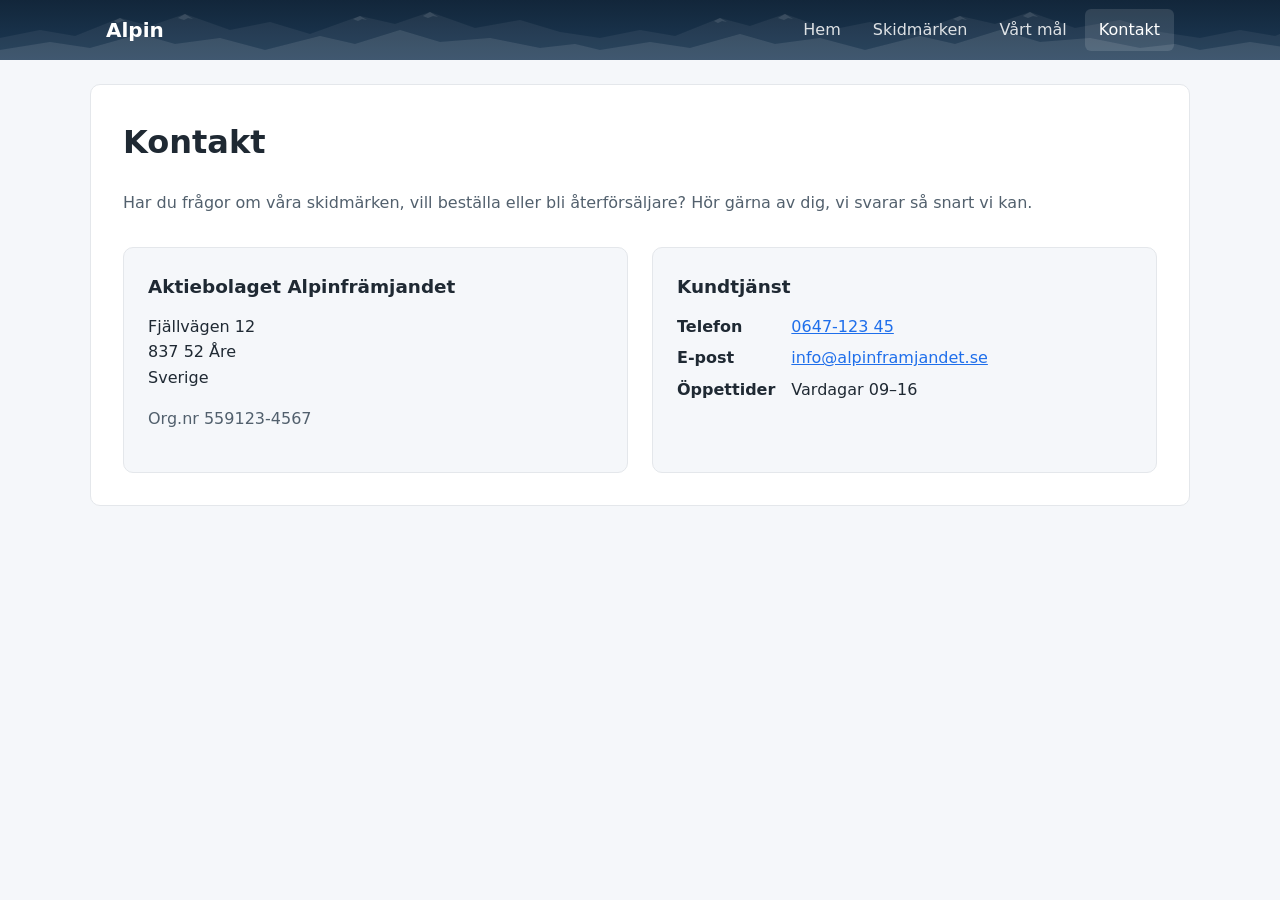
==== kontakt.html @ 6e219e78 "Add Skidmärken, Vårt mål and Kontakt pages - Start page: feature sections with image placeholders an" ====
<!doctype html>
<html lang="sv">
<head>
  <meta charset="utf-8">
  <meta name="viewport" content="width=device-width, initial-scale=1">
  <title>Kontakt – Alpin</title>
  <link rel="stylesheet" href="style.css">
</head>
<body>
  <header class="topbar">
    <div class="topbar-inner">
      <a href="index.html" class="logo">Alpin</a>

      <button class="menu-toggle" aria-label="Öppna meny" aria-expanded="false" aria-controls="menu">
        <span></span><span></span><span></span>
      </button>

      <nav id="menu" class="menu">
        <a href="index.html">Hem</a>
        <a href="skidmarken.html">Skidmärken</a>
        <a href="varmal.html">Vårt mål</a>
        <a href="kontakt.html" class="active">Kontakt</a>
      </nav>
    </div>
  </header>

  <main class="content">
    <h1>Kontakt</h1>
    <p>Har du frågor om våra skidmärken, vill beställa eller bli återförsäljare? Hör gärna av dig, vi svarar så snart vi kan.</p>

    <div class="contact">
      <section class="contact-card">
        <h2>Aktiebolaget Alpinfrämjandet</h2>
        <address>
          Fjällvägen 12<br>
          837 52 Åre<br>
          Sverige
        </address>
        <p class="contact-meta">Org.nr 559123-4567</p>
      </section>

      <section class="contact-card">
        <h2>Kundtjänst</h2>
        <dl class="contact-list">
          <dt>Telefon</dt>
          <dd><a href="tel:+4664712345">0647-123 45</a></dd>
          <dt>E-post</dt>
          <dd><a href="mailto:info@alpinframjandet.se">info@alpinframjandet.se</a></dd>
          <dt>Öppettider</dt>
          <dd>Vardagar 09–16</dd>
        </dl>
      </section>
    </div>
  </main>

  <script src="script.js"></script>
</body>
</html>
---- style.css ----
*,
*::before,
*::after {
  box-sizing: border-box;
}

:root {
  --bg: #f5f7fa;
  --surface: #ffffff;
  --text: #1f2933;
  --muted: #52606d;
  --accent: #1f6feb;
  --topbar-bg: #12263a;
  --topbar-bg-2: #1d3a56;
  --topbar-text: #ffffff;
  --border: #e4e7eb;
}

@media (prefers-color-scheme: dark) {
  :root {
    --bg: #11161c;
    --surface: #1b222b;
    --text: #e6edf3;
    --muted: #9aa5b1;
    --accent: #58a6ff;
    --topbar-bg: #0b1520;
    --topbar-bg-2: #15283b;
    --border: #2d3640;
  }
}

body {
  margin: 0;
  font-family: system-ui, -apple-system, "Segoe UI", Roboto, sans-serif;
  line-height: 1.6;
  background: var(--bg);
  color: var(--text);
}

/* Toppmeny */
.topbar {
  position: sticky;
  top: 0;
  z-index: 10;
  background:
    url("mountains.svg") repeat-x left bottom / auto 100%,
    linear-gradient(180deg, var(--topbar-bg) 0%, var(--topbar-bg-2) 100%);
  color: var(--topbar-text);
}

.topbar-inner {
  max-width: 1100px;
  margin: 0 auto;
  padding: 0 16px;
  height: 60px;
  display: flex;
  align-items: center;
  justify-content: space-between;
}

.logo {
  color: var(--topbar-text);
  text-decoration: none;
  font-weight: 700;
  font-size: 1.25rem;
}

.menu {
  display: flex;
  gap: 4px;
}

.menu a {
  color: var(--topbar-text);
  text-decoration: none;
  padding: 8px 14px;
  border-radius: 6px;
  opacity: 0.85;
}

.menu a:hover,
.menu a.active {
  opacity: 1;
  background: rgba(255, 255, 255, 0.12);
}

/* Menyknapp (visas bara på mobil) */
.menu-toggle {
  display: none;
  background: none;
  border: 0;
  padding: 10px;
  cursor: pointer;
}

.menu-toggle span {
  display: block;
  width: 24px;
  height: 2px;
  margin: 5px 0;
  background: var(--topbar-text);
  transition: transform 0.2s, opacity 0.2s;
}

.menu-toggle[aria-expanded="true"] span:nth-child(1) { transform: translateY(7px) rotate(45deg); }
.menu-toggle[aria-expanded="true"] span:nth-child(2) { opacity: 0; }
.menu-toggle[aria-expanded="true"] span:nth-child(3) { transform: translateY(-7px) rotate(-45deg); }

/* Innehåll */
.content {
  max-width: 1100px;
  margin: 24px auto;
  padding: 32px;
  background: var(--surface);
  border: 1px solid var(--border);
  border-radius: 10px;
}

.content h1 {
  margin-top: 0;
}

.content p {
  color: var(--muted);
}

/* Bild + text-sektioner */
.feature {
  display: flex;
  align-items: center;
  gap: 32px;
  margin-top: 40px;
}

.feature.reverse {
  flex-direction: row-reverse;
}

.feature-image,
.feature-text {
  flex: 1 1 0;
  min-width: 0;
}

.feature-image {
  aspect-ratio: 4 / 3;
  border: 2px dashed var(--border);
  border-radius: 10px;
  background: var(--bg);
}

/* Fristående bildruta i löptext */
.page-image {
  aspect-ratio: 16 / 9;
  margin: 24px 0;
}

.feature-text h2 {
  margin: 0 0 8px;
}

/* Kontakt */
.contact {
  display: grid;
  grid-template-columns: repeat(auto-fit, minmax(260px, 1fr));
  gap: 24px;
  margin-top: 32px;
}

.contact-card {
  padding: 24px;
  border: 1px solid var(--border);
  border-radius: 10px;
  background: var(--bg);
}

.contact-card h2 {
  margin: 0 0 12px;
  font-size: 1.15rem;
}

.contact-card address {
  font-style: normal;
}

.contact-list {
  display: grid;
  grid-template-columns: auto 1fr;
  gap: 6px 16px;
  margin: 0;
}

.contact-list dt {
  font-weight: 600;
}

.contact-list dd {
  margin: 0;
  overflow-wrap: anywhere;
}

.contact a {
  color: var(--accent);
}

/* Surfplatta */
@media (max-width: 900px) {
  .content {
    margin: 16px;
    padding: 24px;
  }
}

/* Mobil */
@media (max-width: 640px) {
  .menu-toggle {
    display: block;
  }

  .menu {
    display: none;
    position: absolute;
    top: 60px;
    left: 0;
    right: 0;
    flex-direction: column;
    gap: 0;
    padding: 8px 16px 16px;
    background: var(--topbar-bg);
  }

  .menu.open {
    display: flex;
  }

  .menu a {
    padding: 12px;
  }

  .content {
    margin: 12px;
    padding: 20px;
  }

  .feature,
  .feature.reverse {
    flex-direction: column;
    align-items: stretch;
    gap: 16px;
    margin-top: 32px;
  }
}
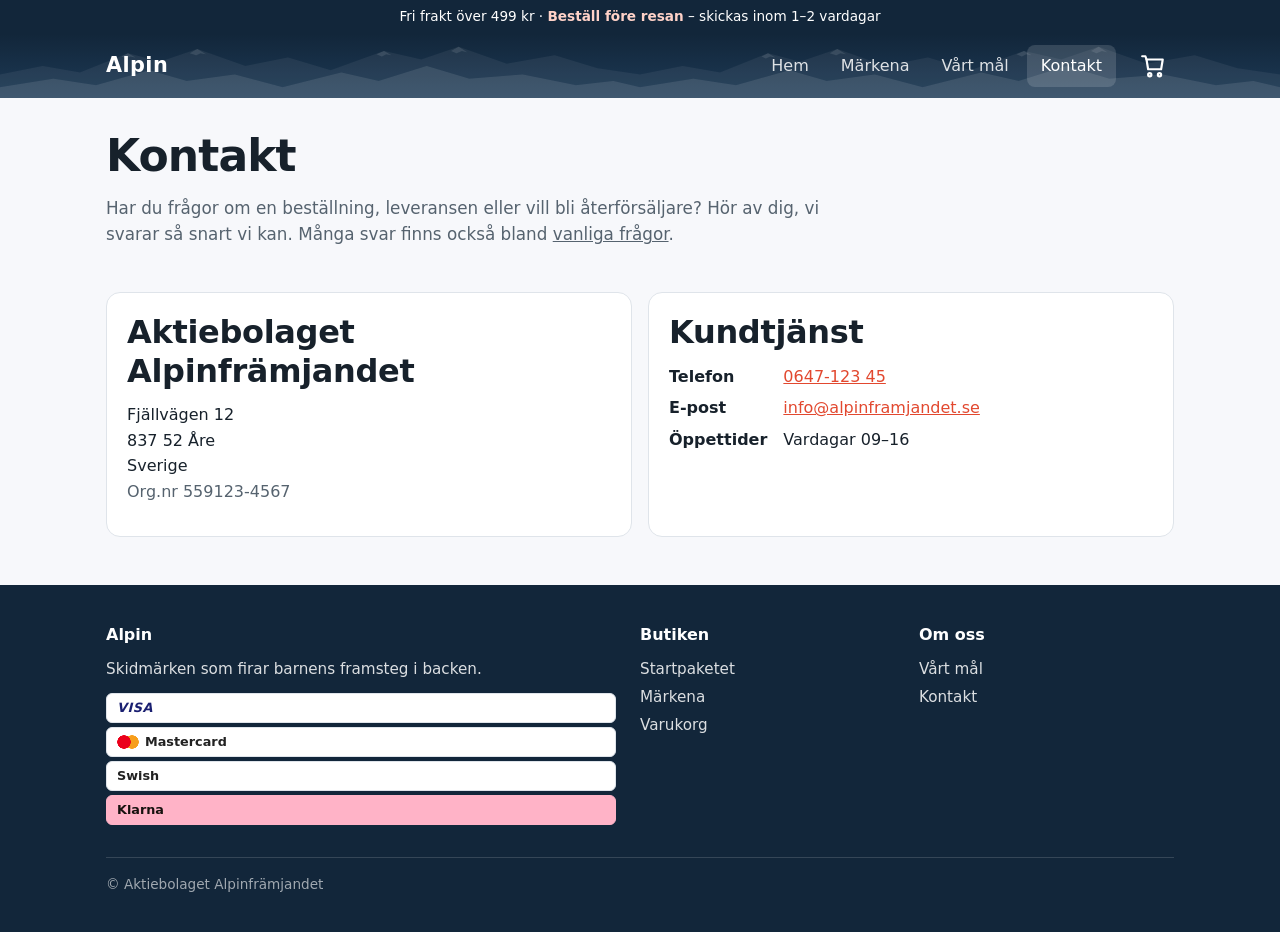
==== commit 77152acd: "Rebuild site as mobile-first webshop with cart and checkout - Product landing page with package pick" ====
--- a/kontakt.html
+++ b/kontakt.html
@@ -2,44 +2,49 @@
 <html lang="sv">
 <head>
   <meta charset="utf-8">
-  <meta name="viewport" content="width=device-width, initial-scale=1">
+  <meta name="viewport" content="width=device-width, initial-scale=1, viewport-fit=cover">
   <title>Kontakt – Alpin</title>
+  <meta name="description" content="Kontakta Aktiebolaget Alpinfrämjandet om beställningar, leveranser och återförsäljning.">
+  <meta name="theme-color" content="#12263a">
   <link rel="stylesheet" href="style.css">
 </head>
 <body>
+  <div class="announce">Fri frakt över 499 kr · <strong>Beställ före resan</strong> – skickas inom 1–2 vardagar</div>
+
   <header class="topbar">
     <div class="topbar-inner">
       <a href="index.html" class="logo">Alpin</a>
-
-      <button class="menu-toggle" aria-label="Öppna meny" aria-expanded="false" aria-controls="menu">
-        <span></span><span></span><span></span>
-      </button>
-
-      <nav id="menu" class="menu">
+      <nav class="menu" aria-label="Huvudmeny">
         <a href="index.html">Hem</a>
-        <a href="skidmarken.html">Skidmärken</a>
+        <a href="skidmarken.html">Märkena</a>
         <a href="varmal.html">Vårt mål</a>
-        <a href="kontakt.html" class="active">Kontakt</a>
+        <a href="kontakt.html" class="active" aria-current="page">Kontakt</a>
       </nav>
+      <a href="kassa.html" class="cart-link" aria-label="Varukorg">
+        <svg viewBox="0 0 24 24" fill="none" stroke="currentColor" stroke-width="2" stroke-linecap="round" stroke-linejoin="round" aria-hidden="true"><path d="M6 6h15l-1.5 9h-12z"/><path d="M6 6 5 3H2"/><circle cx="9" cy="20" r="1.5"/><circle cx="18" cy="20" r="1.5"/></svg>
+        <span class="cart-count" data-cart-count hidden>0</span>
+      </a>
     </div>
   </header>
 
-  <main class="content">
-    <h1>Kontakt</h1>
-    <p>Har du frågor om våra skidmärken, vill beställa eller bli återförsäljare? Hör gärna av dig, vi svarar så snart vi kan.</p>
+  <main class="wrap">
+    <header class="page-head prose">
+      <h1>Kontakt</h1>
+      <p>Har du frågor om en beställning, leveransen eller vill bli återförsäljare? Hör av dig, vi svarar så snart vi kan. Många svar finns också bland <a href="index.html#faq">vanliga frågor</a>.</p>
+    </header>
 
     <div class="contact">
-      <section class="contact-card">
+      <section class="card">
         <h2>Aktiebolaget Alpinfrämjandet</h2>
         <address>
           Fjällvägen 12<br>
           837 52 Åre<br>
           Sverige
         </address>
-        <p class="contact-meta">Org.nr 559123-4567</p>
+        <p class="muted">Org.nr 559123-4567</p>
       </section>
 
-      <section class="contact-card">
+      <section class="card">
         <h2>Kundtjänst</h2>
         <dl class="contact-list">
           <dt>Telefon</dt>
@@ -53,6 +58,39 @@
     </div>
   </main>
 
-  <script src="script.js"></script>
+  <footer class="footer">
+    <div class="wrap">
+      <div class="footer-grid">
+        <div>
+          <h3>Alpin</h3>
+          <p>Skidmärken som firar barnens framsteg i backen.</p>
+          <ul class="pay-badges" aria-label="Betalsätt">
+            <li class="pay pay-visa">VISA</li>
+            <li class="pay pay-mc">Mastercard</li>
+            <li class="pay pay-swish">Swish</li>
+            <li class="pay pay-klarna">Klarna</li>
+          </ul>
+        </div>
+        <div>
+          <h3>Butiken</h3>
+          <ul>
+            <li><a href="index.html">Startpaketet</a></li>
+            <li><a href="skidmarken.html">Märkena</a></li>
+            <li><a href="kassa.html">Varukorg</a></li>
+          </ul>
+        </div>
+        <div>
+          <h3>Om oss</h3>
+          <ul>
+            <li><a href="varmal.html">Vårt mål</a></li>
+            <li><a href="kontakt.html">Kontakt</a></li>
+          </ul>
+        </div>
+      </div>
+      <p class="footer-bottom">© Aktiebolaget Alpinfrämjandet</p>
+    </div>
+  </footer>
+
+  <script src="shop.js"></script>
 </body>
 </html>
--- a/style.css
+++ b/style.css
@@ -1,3 +1,9 @@
+/* ==========================================================
+   Alpin – webbshop
+   Mobil först: grundstilarna gäller mobil, media queries
+   bygger ut för större skärmar.
+   ========================================================== */
+
 *,
 *::before,
 *::after {
@@ -5,181 +11,781 @@
 }
 
 :root {
-  --bg: #f5f7fa;
+  --bg: #f7f8fb;
   --surface: #ffffff;
-  --text: #1f2933;
-  --muted: #52606d;
-  --accent: #1f6feb;
-  --topbar-bg: #12263a;
-  --topbar-bg-2: #1d3a56;
-  --topbar-text: #ffffff;
-  --border: #e4e7eb;
-}
-
-@media (prefers-color-scheme: dark) {
-  :root {
-    --bg: #11161c;
-    --surface: #1b222b;
-    --text: #e6edf3;
-    --muted: #9aa5b1;
-    --accent: #58a6ff;
-    --topbar-bg: #0b1520;
-    --topbar-bg-2: #15283b;
-    --border: #2d3640;
-  }
+  --surface-2: #eef2f7;
+  --text: #17212b;
+  --muted: #56636f;
+  --border: #dfe4ea;
+  --accent: #e2482f;          /* köpknappar och viktiga detaljer */
+  --accent-hover: #c63a23;
+  --accent-soft: #fdeeea;
+  --good: #17804a;
+  --good-soft: #e5f4ec;
+  --navy: #12263a;
+  --navy-2: #1d3a56;
+  --on-dark: #ffffff;
+  --radius: 14px;
+  --shadow: 0 6px 24px rgba(18, 38, 58, 0.08);
+}
+
+html {
+  -webkit-text-size-adjust: 100%;
 }
 
 body {
   margin: 0;
   font-family: system-ui, -apple-system, "Segoe UI", Roboto, sans-serif;
+  font-size: 1rem;
   line-height: 1.6;
   background: var(--bg);
   color: var(--text);
 }
 
-/* Toppmeny */
+img {
+  max-width: 100%;
+  display: block;
+}
+
+a {
+  color: inherit;
+}
+
+h1, h2, h3 {
+  line-height: 1.2;
+  margin: 0 0 12px;
+}
+
+h1 { font-size: clamp(1.75rem, 6vw, 2.75rem); letter-spacing: -0.02em; }
+h2 { font-size: clamp(1.4rem, 4.5vw, 2rem); letter-spacing: -0.01em; }
+h3 { font-size: 1.1rem; }
+
+p {
+  margin: 0 0 12px;
+}
+
+.wrap {
+  max-width: 1100px;
+  margin: 0 auto;
+  padding: 0 16px;
+}
+
+.muted { color: var(--muted); }
+
+.visually-hidden {
+  position: absolute;
+  width: 1px;
+  height: 1px;
+  overflow: hidden;
+  clip: rect(0 0 0 0);
+  white-space: nowrap;
+}
+
+/* ---------- Topp: kampanjrad + meny ---------- */
+
+.announce {
+  background: var(--navy);
+  color: var(--on-dark);
+  text-align: center;
+  font-size: 0.85rem;
+  padding: 6px 12px;
+}
+
+.announce strong {
+  color: #ffd2c8;
+}
+
 .topbar {
   position: sticky;
   top: 0;
-  z-index: 10;
+  z-index: 20;
   background:
     url("mountains.svg") repeat-x left bottom / auto 100%,
-    linear-gradient(180deg, var(--topbar-bg) 0%, var(--topbar-bg-2) 100%);
-  color: var(--topbar-text);
+    linear-gradient(180deg, var(--navy) 0%, var(--navy-2) 100%);
+  color: var(--on-dark);
 }
 
 .topbar-inner {
   max-width: 1100px;
   margin: 0 auto;
-  padding: 0 16px;
-  height: 60px;
+  padding: 8px 12px;
+  display: grid;
+  grid-template-columns: 1fr auto;
+  grid-template-areas:
+    "logo cart"
+    "nav  nav";
+  align-items: center;
+  row-gap: 2px;
+}
+
+.logo {
+  grid-area: logo;
+  color: var(--on-dark);
+  text-decoration: none;
+  font-weight: 800;
+  font-size: 1.3rem;
+  letter-spacing: 0.02em;
+}
+
+.menu {
+  grid-area: nav;
   display: flex;
-  align-items: center;
   justify-content: space-between;
-}
-
-.logo {
-  color: var(--topbar-text);
+  gap: 2px;
+}
+
+.menu a {
+  color: var(--on-dark);
   text-decoration: none;
-  font-weight: 700;
-  font-size: 1.25rem;
-}
-
-.menu {
-  display: flex;
-  gap: 4px;
-}
-
-.menu a {
-  color: var(--topbar-text);
-  text-decoration: none;
-  padding: 8px 14px;
-  border-radius: 6px;
+  padding: 6px 8px;
+  border-radius: 8px;
+  font-size: 0.95rem;
+  white-space: nowrap;
   opacity: 0.85;
 }
 
 .menu a:hover,
 .menu a.active {
   opacity: 1;
-  background: rgba(255, 255, 255, 0.12);
-}
-
-/* Menyknapp (visas bara på mobil) */
-.menu-toggle {
+  background: rgba(255, 255, 255, 0.14);
+}
+
+.cart-link {
+  grid-area: cart;
+  position: relative;
+  display: flex;
+  align-items: center;
+  gap: 6px;
+  color: var(--on-dark);
+  text-decoration: none;
+  padding: 8px;
+  border-radius: 8px;
+}
+
+.cart-link:hover {
+  background: rgba(255, 255, 255, 0.14);
+}
+
+.cart-link svg {
+  width: 26px;
+  height: 26px;
+}
+
+.cart-count {
+  position: absolute;
+  top: 0;
+  right: -2px;
+  min-width: 20px;
+  height: 20px;
+  padding: 0 5px;
+  border-radius: 10px;
+  background: var(--accent);
+  color: #fff;
+  font-size: 0.75rem;
+  font-weight: 700;
+  display: grid;
+  place-items: center;
+}
+
+.cart-count[hidden] {
   display: none;
-  background: none;
+}
+
+/* ---------- Knappar ---------- */
+
+.btn {
+  display: inline-flex;
+  align-items: center;
+  justify-content: center;
+  gap: 8px;
+  min-height: 54px;
+  padding: 0 28px;
   border: 0;
-  padding: 10px;
+  border-radius: 999px;
+  font: inherit;
+  font-size: 1.05rem;
+  font-weight: 700;
+  text-decoration: none;
   cursor: pointer;
-}
-
-.menu-toggle span {
+  transition: background 0.15s, transform 0.1s;
+}
+
+.btn:active {
+  transform: scale(0.98);
+}
+
+.btn-primary {
+  background: var(--accent);
+  color: #fff;
+  box-shadow: 0 6px 16px rgba(226, 72, 47, 0.3);
+}
+
+.btn-primary:hover {
+  background: var(--accent-hover);
+}
+
+.btn-secondary {
+  background: var(--surface);
+  color: var(--text);
+  border: 2px solid var(--text);
+}
+
+.btn-secondary:hover {
+  background: var(--surface-2);
+}
+
+.btn-small {
+  min-height: 42px;
+  padding: 0 18px;
+  font-size: 0.95rem;
+}
+
+.btn-block {
+  width: 100%;
+}
+
+.btn:focus-visible,
+.pack:focus-within,
+.pay-option:focus-within {
+  outline: 3px solid #2b7cff;
+  outline-offset: 2px;
+}
+
+/* ---------- Bildplatshållare ---------- */
+
+.ph {
+  display: grid;
+  place-items: center;
+  aspect-ratio: 4 / 3;
+  padding: 12px;
+  border: 2px dashed #c3ccd6;
+  border-radius: var(--radius);
+  background: var(--surface-2);
+  color: var(--muted);
+  font-size: 0.85rem;
+  text-align: center;
+}
+
+.ph-square { aspect-ratio: 1 / 1; }
+.ph-tall   { aspect-ratio: 4 / 5; }
+.ph-wide   { aspect-ratio: 16 / 9; }
+
+.ph-video {
+  position: relative;
+}
+
+.ph-video::before {
+  content: "";
+  width: 64px;
+  height: 64px;
+  border-radius: 50%;
+  background: var(--accent) url("data:image/svg+xml,%3Csvg xmlns='http://www.w3.org/2000/svg' viewBox='0 0 24 24' fill='white'%3E%3Cpath d='M8 5v14l11-7z'/%3E%3C/svg%3E") center / 32px no-repeat;
+  grid-area: 1 / 1;
+}
+
+.ph-video span {
+  grid-area: 1 / 1;
+  align-self: end;
+}
+
+/* ---------- Hjälte (köpdelen överst) ---------- */
+
+.hero {
+  display: grid;
+  gap: 20px;
+  padding-top: 16px;
+  padding-bottom: 40px;
+}
+
+.hero-media .ph {
+  aspect-ratio: 4 / 3;
+}
+
+.thumbs {
+  display: grid;
+  grid-template-columns: repeat(4, 1fr);
+  gap: 8px;
+  margin-top: 8px;
+}
+
+.thumbs .ph {
+  aspect-ratio: 1 / 1;
+  padding: 4px;
+  font-size: 0.7rem;
+  border-width: 1px;
+}
+
+.eyebrow {
+  margin: 0 0 6px;
+  color: var(--accent);
+  font-weight: 700;
+  font-size: 0.85rem;
+  text-transform: uppercase;
+  letter-spacing: 0.08em;
+}
+
+.lead {
+  font-size: 1.1rem;
+  color: var(--muted);
+}
+
+.checks {
+  list-style: none;
+  padding: 0;
+  margin: 0 0 20px;
+  display: grid;
+  gap: 6px;
+}
+
+.checks li {
+  position: relative;
+  padding-left: 30px;
+  font-weight: 500;
+}
+
+.checks li::before {
+  content: "";
+  position: absolute;
+  left: 0;
+  top: 3px;
+  width: 20px;
+  height: 20px;
+  border-radius: 50%;
+  background: var(--good-soft) url("data:image/svg+xml,%3Csvg xmlns='http://www.w3.org/2000/svg' viewBox='0 0 24 24' fill='none' stroke='%2317804a' stroke-width='3.5' stroke-linecap='round' stroke-linejoin='round'%3E%3Cpath d='M5 12l5 5 9-10'/%3E%3C/svg%3E") center / 12px no-repeat;
+}
+
+/* Paketväljare */
+.packs {
+  border: 0;
+  padding: 0;
+  margin: 0 0 16px;
+  display: grid;
+  gap: 10px;
+}
+
+.packs legend {
+  font-weight: 700;
+  margin-bottom: 8px;
+  padding: 0;
+}
+
+.pack {
+  position: relative;
+  display: flex;
+  align-items: center;
+  gap: 12px;
+  padding: 14px 16px;
+  border: 2px solid var(--border);
+  border-radius: var(--radius);
+  background: var(--surface);
+  cursor: pointer;
+  transition: border-color 0.15s, background 0.15s;
+}
+
+.pack:has(input:checked) {
+  border-color: var(--accent);
+  background: var(--accent-soft);
+}
+
+.pack input {
+  width: 20px;
+  height: 20px;
+  accent-color: var(--accent);
+  flex: none;
+  margin: 0;
+}
+
+.pack-body {
+  flex: 1;
+  display: grid;
+}
+
+.pack-name {
+  font-weight: 700;
+}
+
+.pack-desc {
+  font-size: 0.9rem;
+  color: var(--muted);
+}
+
+.pack-price {
+  text-align: right;
+  font-weight: 800;
+  font-size: 1.1rem;
+  white-space: nowrap;
+}
+
+.pack-price s {
   display: block;
-  width: 24px;
-  height: 2px;
-  margin: 5px 0;
-  background: var(--topbar-text);
-  transition: transform 0.2s, opacity 0.2s;
-}
-
-.menu-toggle[aria-expanded="true"] span:nth-child(1) { transform: translateY(7px) rotate(45deg); }
-.menu-toggle[aria-expanded="true"] span:nth-child(2) { opacity: 0; }
-.menu-toggle[aria-expanded="true"] span:nth-child(3) { transform: translateY(-7px) rotate(-45deg); }
-
-/* Innehåll */
-.content {
-  max-width: 1100px;
-  margin: 24px auto;
-  padding: 32px;
+  font-weight: 400;
+  font-size: 0.85rem;
+  color: var(--muted);
+}
+
+.pack-tag {
+  position: absolute;
+  top: -11px;
+  right: 14px;
+  background: var(--good);
+  color: #fff;
+  font-size: 0.72rem;
+  font-weight: 700;
+  padding: 2px 10px;
+  border-radius: 999px;
+  text-transform: uppercase;
+  letter-spacing: 0.04em;
+}
+
+/* Trygghet under köpknappen */
+.trust {
+  list-style: none;
+  padding: 0;
+  margin: 14px 0;
+  display: grid;
+  gap: 4px;
+  font-size: 0.9rem;
+  color: var(--muted);
+}
+
+.trust li::before {
+  content: "✓ ";
+  color: var(--good);
+  font-weight: 700;
+}
+
+/* Betalsätt */
+.pay-badges {
+  list-style: none;
+  padding: 0;
+  margin: 0;
+  display: flex;
+  flex-wrap: wrap;
+  gap: 6px;
+}
+
+.pay {
+  display: inline-flex;
+  align-items: center;
+  height: 30px;
+  padding: 0 10px;
+  border: 1px solid var(--border);
+  border-radius: 6px;
+  background: #fff;
+  color: #1a1f71;
+  font-size: 0.8rem;
+  font-weight: 800;
+}
+
+.pay-visa {
+  font-style: italic;
+  letter-spacing: 0.04em;
+}
+
+.pay-mc {
+  color: #222;
+  gap: 6px;
+}
+
+.pay-mc::before {
+  content: "";
+  width: 22px;
+  height: 14px;
+  background:
+    radial-gradient(circle at 7px 7px, #eb001b 6.5px, transparent 7px),
+    radial-gradient(circle at 15px 7px, #f79e1b 6.5px, transparent 7px);
+}
+
+.pay-swish {
+  color: #222;
+}
+
+.pay-klarna {
+  background: #ffb3c7;
+  border-color: #ffb3c7;
+  color: #17120f;
+}
+
+/* ---------- Sektioner ---------- */
+
+.section {
+  padding: 48px 0;
+}
+
+.section-alt {
+  background: var(--surface);
+  border-top: 1px solid var(--border);
+  border-bottom: 1px solid var(--border);
+}
+
+.section-head {
+  max-width: 640px;
+  margin-bottom: 24px;
+}
+
+.section-head.center {
+  margin-left: auto;
+  margin-right: auto;
+  text-align: center;
+}
+
+.grid-3 {
+  display: grid;
+  gap: 16px;
+}
+
+.card {
   background: var(--surface);
   border: 1px solid var(--border);
-  border-radius: 10px;
-}
-
-.content h1 {
-  margin-top: 0;
-}
-
-.content p {
-  color: var(--muted);
-}
-
-/* Bild + text-sektioner */
-.feature {
+  border-radius: var(--radius);
+  padding: 20px;
+}
+
+.benefit .ph {
+  margin-bottom: 14px;
+}
+
+.benefit p {
+  color: var(--muted);
+  margin: 0;
+}
+
+/* Vad ingår */
+.included {
+  display: grid;
+  grid-template-columns: repeat(2, 1fr);
+  gap: 12px;
+}
+
+.included .item {
+  text-align: center;
+}
+
+.included .item .ph {
+  margin-bottom: 8px;
+}
+
+.included .item h3 {
+  font-size: 1rem;
+  margin: 0;
+}
+
+.included .item p {
+  font-size: 0.85rem;
+  color: var(--muted);
+  margin: 0;
+}
+
+.included .item-main {
+  grid-column: 1 / -1;
+}
+
+/* Så funkar det */
+.steps {
+  list-style: none;
+  padding: 0;
+  margin: 0;
+  display: grid;
+  gap: 16px;
+  counter-reset: step;
+}
+
+.steps li {
+  counter-increment: step;
+  position: relative;
+  padding: 20px 20px 20px 72px;
+  background: var(--surface);
+  border: 1px solid var(--border);
+  border-radius: var(--radius);
+}
+
+.steps li::before {
+  content: counter(step);
+  position: absolute;
+  left: 20px;
+  top: 20px;
+  width: 36px;
+  height: 36px;
+  border-radius: 50%;
+  background: var(--accent);
+  color: #fff;
+  font-weight: 800;
+  display: grid;
+  place-items: center;
+}
+
+.steps h3 {
+  margin-bottom: 4px;
+}
+
+.steps p {
+  margin: 0;
+  color: var(--muted);
+}
+
+/* Från backen (kundbilder) */
+.ugc {
+  display: grid;
+  grid-template-columns: repeat(3, 1fr);
+  gap: 8px;
+  margin-bottom: 24px;
+}
+
+.ugc .ph {
+  font-size: 0.7rem;
+  padding: 6px;
+}
+
+.reviews {
+  display: grid;
+  gap: 12px;
+}
+
+.review {
+  margin: 0;
+}
+
+.review blockquote {
+  margin: 0 0 10px;
+  font-size: 1.05rem;
+}
+
+.review figcaption {
+  color: var(--muted);
+  font-size: 0.9rem;
+}
+
+.review.placeholder {
+  border-style: dashed;
+  color: var(--muted);
+}
+
+/* Två kolumner: bild + text */
+.split {
+  display: grid;
+  gap: 24px;
+  align-items: center;
+}
+
+/* Vanliga frågor */
+.faq {
+  max-width: 760px;
+  margin: 0 auto;
+}
+
+.faq details {
+  background: var(--surface);
+  border: 1px solid var(--border);
+  border-radius: var(--radius);
+  margin-bottom: 10px;
+}
+
+.faq summary {
+  cursor: pointer;
+  list-style: none;
+  padding: 16px 48px 16px 18px;
+  font-weight: 700;
+  position: relative;
+}
+
+.faq summary::-webkit-details-marker {
+  display: none;
+}
+
+.faq summary::after {
+  content: "+";
+  position: absolute;
+  right: 18px;
+  top: 50%;
+  transform: translateY(-50%);
+  font-size: 1.4rem;
+  font-weight: 400;
+  color: var(--accent);
+}
+
+.faq details[open] summary::after {
+  content: "–";
+}
+
+.faq details p {
+  padding: 0 18px 16px;
+  margin: 0;
+  color: var(--muted);
+}
+
+/* Avslutande köpuppmaning */
+.cta-band {
+  background: linear-gradient(135deg, var(--navy) 0%, var(--navy-2) 100%);
+  color: var(--on-dark);
+  text-align: center;
+  border-radius: 20px;
+  padding: 40px 20px;
+}
+
+.cta-band p {
+  opacity: 0.85;
+}
+
+.cta-band .btn {
+  margin-top: 8px;
+}
+
+/* ---------- Märkessidan ---------- */
+
+.page-head {
+  padding: 32px 0 8px;
+}
+
+.badge-row {
+  display: grid;
+  gap: 16px;
+  align-items: center;
+  padding: 24px 0;
+  border-bottom: 1px solid var(--border);
+}
+
+.badge-row:last-child {
+  border-bottom: 0;
+}
+
+.badge-row p {
+  color: var(--muted);
+}
+
+.badge-buy {
   display: flex;
   align-items: center;
-  gap: 32px;
-  margin-top: 40px;
-}
-
-.feature.reverse {
-  flex-direction: row-reverse;
-}
-
-.feature-image,
-.feature-text {
-  flex: 1 1 0;
-  min-width: 0;
-}
-
-.feature-image {
-  aspect-ratio: 4 / 3;
-  border: 2px dashed var(--border);
-  border-radius: 10px;
-  background: var(--bg);
-}
-
-/* Fristående bildruta i löptext */
-.page-image {
-  aspect-ratio: 16 / 9;
+  gap: 16px;
+  flex-wrap: wrap;
+}
+
+.price {
+  font-weight: 800;
+  font-size: 1.2rem;
+}
+
+/* ---------- Innehållssidor ---------- */
+
+.prose {
+  max-width: 720px;
+}
+
+.prose p {
+  font-size: 1.05rem;
+  color: var(--muted);
+}
+
+.prose .ph {
   margin: 24px 0;
 }
 
-.feature-text h2 {
-  margin: 0 0 8px;
-}
-
-/* Kontakt */
 .contact {
   display: grid;
-  grid-template-columns: repeat(auto-fit, minmax(260px, 1fr));
-  gap: 24px;
-  margin-top: 32px;
-}
-
-.contact-card {
-  padding: 24px;
-  border: 1px solid var(--border);
-  border-radius: 10px;
-  background: var(--bg);
-}
-
-.contact-card h2 {
-  margin: 0 0 12px;
-  font-size: 1.15rem;
-}
-
-.contact-card address {
+  gap: 16px;
+  margin-top: 24px;
+}
+
+.contact address {
   font-style: normal;
 }
 
@@ -203,50 +809,509 @@
   color: var(--accent);
 }
 
-/* Surfplatta */
-@media (max-width: 900px) {
-  .content {
-    margin: 16px;
-    padding: 24px;
-  }
-}
-
-/* Mobil */
-@media (max-width: 640px) {
-  .menu-toggle {
-    display: block;
+/* ---------- Kassa ---------- */
+
+.checkout {
+  padding-top: 24px;
+  padding-bottom: 64px;
+}
+
+.checkout-grid {
+  display: grid;
+  gap: 16px;
+  align-items: start;
+}
+
+.checkout h2 {
+  font-size: 1.2rem;
+}
+
+.cart-empty {
+  text-align: center;
+  padding: 24px 0 8px;
+}
+
+.line {
+  display: grid;
+  grid-template-columns: 64px 1fr auto;
+  gap: 12px;
+  align-items: center;
+  padding: 12px 0;
+  border-bottom: 1px solid var(--border);
+}
+
+.line .ph {
+  aspect-ratio: 1 / 1;
+  padding: 0;
+  border-width: 1px;
+  font-size: 0;
+}
+
+.line-name {
+  font-weight: 700;
+  line-height: 1.3;
+}
+
+.line-desc {
+  font-size: 0.85rem;
+  color: var(--muted);
+}
+
+.line-price {
+  font-weight: 700;
+  text-align: right;
+  white-space: nowrap;
+}
+
+.qty {
+  display: inline-flex;
+  align-items: center;
+  margin-top: 6px;
+  border: 1px solid var(--border);
+  border-radius: 999px;
+}
+
+.qty button {
+  width: 34px;
+  height: 34px;
+  border: 0;
+  background: none;
+  font: inherit;
+  font-size: 1.1rem;
+  cursor: pointer;
+  color: var(--text);
+  border-radius: 50%;
+}
+
+.qty button:hover {
+  background: var(--surface-2);
+}
+
+.qty output {
+  min-width: 24px;
+  text-align: center;
+  font-weight: 700;
+}
+
+.link-btn {
+  background: none;
+  border: 0;
+  padding: 0;
+  margin-left: 10px;
+  font: inherit;
+  font-size: 0.85rem;
+  color: var(--muted);
+  text-decoration: underline;
+  cursor: pointer;
+}
+
+.ship-progress {
+  margin: 16px 0 4px;
+  font-size: 0.9rem;
+}
+
+.ship-bar {
+  height: 8px;
+  margin-top: 6px;
+  border-radius: 4px;
+  background: var(--surface-2);
+  overflow: hidden;
+}
+
+.ship-bar span {
+  display: block;
+  height: 100%;
+  background: var(--good);
+  border-radius: 4px;
+  transition: width 0.3s;
+}
+
+.totals {
+  margin: 16px 0 0;
+  display: grid;
+  grid-template-columns: 1fr auto;
+  gap: 4px 0;
+}
+
+.totals dt { color: var(--muted); }
+.totals dd { margin: 0; text-align: right; }
+
+.totals .grand {
+  font-size: 1.2rem;
+  font-weight: 800;
+  color: var(--text);
+  padding-top: 8px;
+  border-top: 1px solid var(--border);
+  margin-top: 4px;
+}
+
+.upsell-list {
+  display: grid;
+  gap: 10px;
+}
+
+.upsell {
+  display: grid;
+  grid-template-columns: 1fr auto;
+  gap: 12px;
+  align-items: center;
+  padding: 12px 14px;
+  border: 1px solid var(--border);
+  border-radius: 12px;
+}
+
+.upsell strong {
+  display: block;
+  line-height: 1.3;
+}
+
+.upsell span {
+  font-size: 0.85rem;
+  color: var(--muted);
+}
+
+.upsell.highlight {
+  border: 2px solid var(--good);
+  background: var(--good-soft);
+}
+
+.form-step {
+  margin-top: 24px;
+}
+
+.form-step:first-child {
+  margin-top: 0;
+}
+
+.field {
+  display: grid;
+  gap: 4px;
+  margin-bottom: 12px;
+}
+
+.field label {
+  font-weight: 600;
+  font-size: 0.9rem;
+}
+
+.field input {
+  width: 100%;
+  min-height: 50px;
+  padding: 10px 14px;
+  border: 1px solid #c3ccd6;
+  border-radius: 10px;
+  font: inherit;
+  font-size: 1rem;   /* 16px hindrar zoom i iPhone */
+  background: #fff;
+  color: #17212b;
+}
+
+.field input:focus {
+  outline: 2px solid #2b7cff;
+  border-color: #2b7cff;
+}
+
+.row-2 {
+  display: grid;
+  grid-template-columns: 1fr 1fr;
+  gap: 0 12px;
+}
+
+.row-zip {
+  display: grid;
+  grid-template-columns: 2fr 3fr;
+  gap: 0 12px;
+}
+
+.pay-options {
+  display: grid;
+  gap: 10px;
+  border: 0;
+  padding: 0;
+  margin: 0 0 16px;
+}
+
+.pay-option {
+  display: flex;
+  align-items: center;
+  gap: 12px;
+  padding: 14px 16px;
+  border: 2px solid var(--border);
+  border-radius: 12px;
+  cursor: pointer;
+  background: var(--surface);
+}
+
+.pay-option:has(input:checked) {
+  border-color: var(--accent);
+  background: var(--accent-soft);
+}
+
+.pay-option input {
+  width: 20px;
+  height: 20px;
+  margin: 0;
+  accent-color: var(--accent);
+  flex: none;
+}
+
+.pay-option-body {
+  flex: 1;
+  display: grid;
+}
+
+.pay-option-body span {
+  font-size: 0.85rem;
+  color: var(--muted);
+}
+
+.pay-option .pay-badges {
+  justify-content: flex-end;
+}
+
+.secure-note {
+  text-align: center;
+  font-size: 0.85rem;
+  color: var(--muted);
+  margin: 10px 0 0;
+}
+
+.notice {
+  margin-top: 16px;
+  padding: 14px 16px;
+  border-radius: 12px;
+  background: #fff6db;
+  border: 1px solid #f0d27a;
+  color: #5a4500;
+}
+
+.notice[hidden] {
+  display: none;
+}
+
+/* ---------- Fast köpfält i mobilen ---------- */
+
+.sticky-buy {
+  position: fixed;
+  left: 0;
+  right: 0;
+  bottom: 0;
+  z-index: 30;
+  display: flex;
+  align-items: center;
+  gap: 12px;
+  padding: 10px 16px calc(10px + env(safe-area-inset-bottom));
+  background: var(--surface);
+  border-top: 1px solid var(--border);
+  box-shadow: 0 -6px 20px rgba(18, 38, 58, 0.1);
+  transform: translateY(110%);
+  transition: transform 0.25s;
+}
+
+.sticky-buy.show {
+  transform: none;
+}
+
+.sticky-buy-info {
+  flex: 1;
+  display: grid;
+  line-height: 1.25;
+}
+
+.sticky-buy-info span {
+  font-size: 0.85rem;
+  color: var(--muted);
+}
+
+.sticky-buy .btn {
+  min-height: 48px;
+  padding: 0 22px;
+}
+
+.has-sticky {
+  padding-bottom: 80px;
+}
+
+/* ---------- Toast ---------- */
+
+.toast {
+  position: fixed;
+  left: 50%;
+  bottom: 24px;
+  z-index: 40;
+  transform: translate(-50%, 150%);
+  display: flex;
+  align-items: center;
+  gap: 14px;
+  max-width: calc(100% - 32px);
+  padding: 12px 18px;
+  border-radius: 999px;
+  background: var(--navy);
+  color: #fff;
+  box-shadow: var(--shadow);
+  transition: transform 0.25s;
+  white-space: nowrap;
+}
+
+.toast.show {
+  transform: translate(-50%, 0);
+}
+
+.toast a {
+  color: #ffd2c8;
+  font-weight: 700;
+}
+
+/* ---------- Sidfot ---------- */
+
+.footer {
+  margin-top: 48px;
+  background: var(--navy);
+  color: rgba(255, 255, 255, 0.85);
+  padding: 40px 0 24px;
+  font-size: 0.95rem;
+}
+
+.footer-grid {
+  display: grid;
+  gap: 24px;
+}
+
+.footer h3 {
+  color: #fff;
+  font-size: 1rem;
+}
+
+.footer ul {
+  list-style: none;
+  padding: 0;
+  margin: 0;
+  display: grid;
+  gap: 4px;
+}
+
+.footer a {
+  color: rgba(255, 255, 255, 0.85);
+  text-decoration: none;
+}
+
+.footer a:hover {
+  color: #fff;
+  text-decoration: underline;
+}
+
+.footer-bottom {
+  margin-top: 32px;
+  padding-top: 16px;
+  border-top: 1px solid rgba(255, 255, 255, 0.15);
+  font-size: 0.85rem;
+  color: rgba(255, 255, 255, 0.6);
+}
+
+/* ==========================================================
+   Större skärmar
+   ========================================================== */
+
+@media (min-width: 641px) {
+  .topbar-inner {
+    grid-template-columns: auto 1fr auto;
+    grid-template-areas: "logo nav cart";
+    column-gap: 16px;
+    min-height: 64px;
+    padding: 0 16px;
   }
 
   .menu {
+    justify-content: flex-end;
+    gap: 4px;
+  }
+
+  .menu a {
+    padding: 8px 14px;
+    font-size: 1rem;
+  }
+
+  .ugc {
+    grid-template-columns: repeat(6, 1fr);
+  }
+
+  .included {
+    grid-template-columns: repeat(4, 1fr);
+  }
+
+  .reviews {
+    grid-template-columns: repeat(3, 1fr);
+  }
+
+  .contact {
+    grid-template-columns: 1fr 1fr;
+  }
+}
+
+@media (min-width: 900px) {
+  .hero {
+    grid-template-columns: 1.1fr 1fr;
+    gap: 48px;
+    padding-top: 32px;
+    padding-bottom: 64px;
+    align-items: start;
+  }
+
+  .hero-media .ph {
+    aspect-ratio: 4 / 5;
+  }
+
+  .hero-buy {
+    position: sticky;
+    top: 96px;
+  }
+
+  .section {
+    padding: 72px 0;
+  }
+
+  .grid-3,
+  .steps {
+    grid-template-columns: repeat(3, 1fr);
+  }
+
+  .split {
+    grid-template-columns: 1fr 1fr;
+    gap: 48px;
+  }
+
+  .badge-row {
+    grid-template-columns: 1fr 1.2fr;
+    gap: 40px;
+  }
+
+  .badge-row:nth-child(even) .ph {
+    order: 2;
+  }
+
+  .checkout-grid {
+    grid-template-columns: 1fr 1fr;
+    gap: 24px;
+  }
+
+  .checkout-form {
+    position: sticky;
+    top: 96px;
+  }
+
+  .footer-grid {
+    grid-template-columns: 2fr 1fr 1fr;
+  }
+
+  .sticky-buy {
     display: none;
-    position: absolute;
-    top: 60px;
-    left: 0;
-    right: 0;
-    flex-direction: column;
-    gap: 0;
-    padding: 8px 16px 16px;
-    background: var(--topbar-bg);
-  }
-
-  .menu.open {
-    display: flex;
-  }
-
-  .menu a {
-    padding: 12px;
-  }
-
-  .content {
-    margin: 12px;
-    padding: 20px;
-  }
-
-  .feature,
-  .feature.reverse {
-    flex-direction: column;
-    align-items: stretch;
-    gap: 16px;
-    margin-top: 32px;
-  }
-}
+  }
+
+  .has-sticky {
+    padding-bottom: 0;
+  }
+
+  .cta-band {
+    padding: 56px 40px;
+  }
+}
